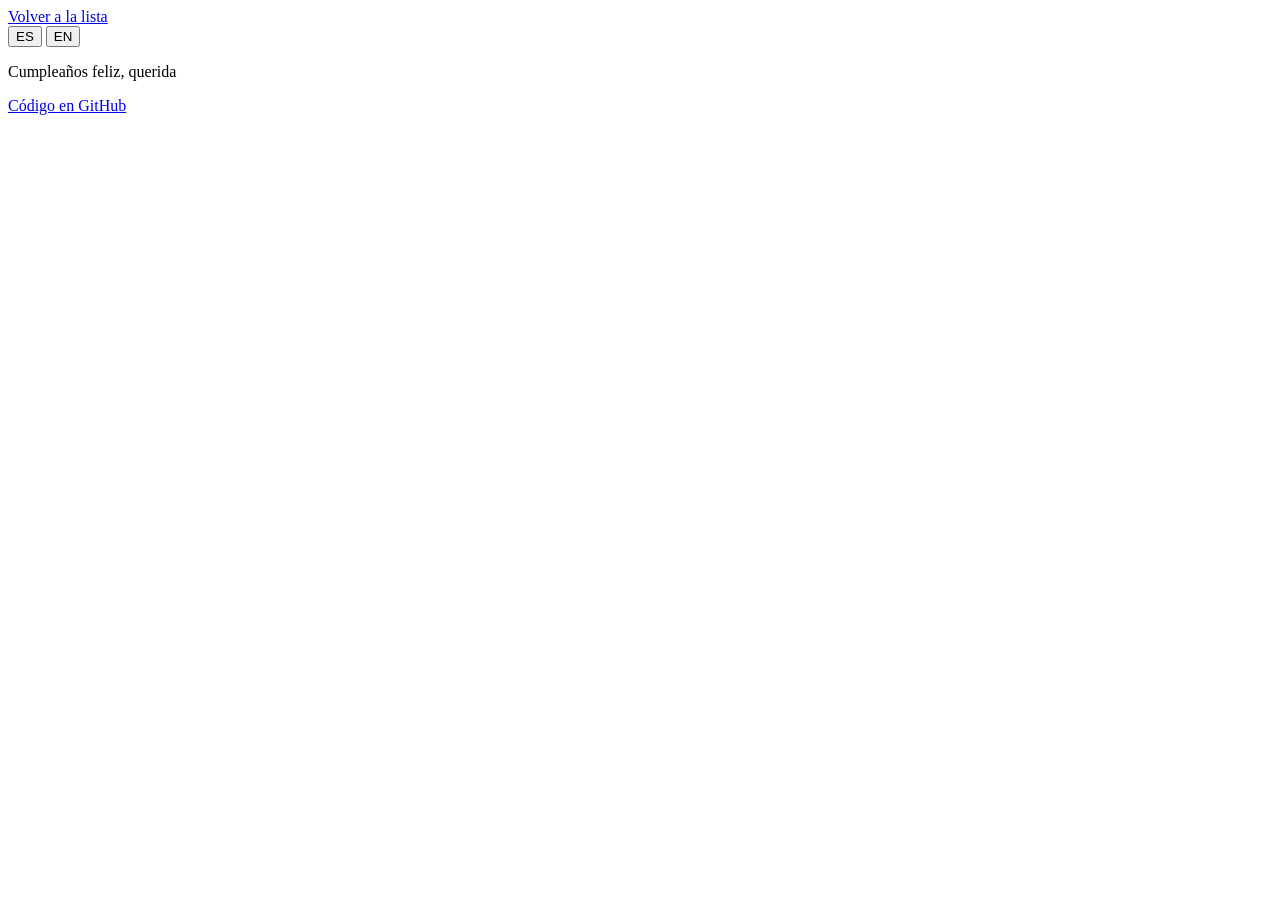
==== public/nombre.html @ feb1a20e "feat(web): girl/boy toggle, name lookup and per-name score page" ====
<!doctype html>
<html lang="es">
  <head>
    <meta charset="utf-8" />
    <meta name="viewport" content="width=device-width, initial-scale=1" />
    <title>Puntuación del nombre</title>
    <meta name="description" content="Puntuación de un nombre: anonimato, tildes, Cumpleaños feliz, escritura, uso actual y emails con vuestros apellidos." />
    <meta name="robots" content="noindex" />
    <link rel="icon" href="/favicon.svg" type="image/svg+xml" />
    <link rel="preload" href="/fonts/nunito-latin-wght-normal.woff2" as="font" type="font/woff2" crossorigin />
    <link rel="stylesheet" href="/styles.css" />
    <script type="module" src="/name.js"></script>
  </head>
  <body>
    <div class="sky" aria-hidden="true"><span class="cloud cloud-sky"></span><span class="cloud cloud-pink"></span><span class="cloud cloud-lilac"></span></div>

    <main class="page">
      <div class="topbar">
        <a class="back" id="back" href="/" data-i18n="back">Volver a la lista</a>
        <nav class="toggle lang" aria-label="Idioma / Language">
          <button type="button" data-lang="es" aria-pressed="true">ES</button>
          <button type="button" data-lang="en" aria-pressed="false">EN</button>
        </nav>
      </div>

      <header class="hero">
        <p class="song">
          <span class="song-line" data-i18n="songLine">Cumpleaños feliz, querida</span>
          <span class="song-name" id="song-name"></span>
        </p>
      </header>

      <div id="status" role="status" aria-live="polite"></div>

      <article class="detail" id="detail" hidden>
        <section class="total glass">
          <div class="total-score">
            <span class="total-number" id="total-number"></span>
            <span class="total-label" data-i18n="totalScore">Puntuación total</span>
          </div>
          <p id="place"></p>
        </section>

        <section>
          <h2 data-i18n="criteriaTitle">Cómo se calcula</h2>
          <ul class="criteria" id="criteria"></ul>
        </section>

        <section>
          <h2 data-i18n="factsTitle">Datos</h2>
          <dl class="facts glass" id="facts"></dl>
        </section>

        <section>
          <h2 id="handles-title"></h2>
          <div id="handles"></div>
        </section>
      </article>

      <footer class="footer">
        <p id="source"></p>
        <p><a href="https://github.com/gonzaloacosta/ine-name-score-for-dev-parents" data-i18n="code">Código en GitHub</a></p>
      </footer>
    </main>
  </body>
</html>
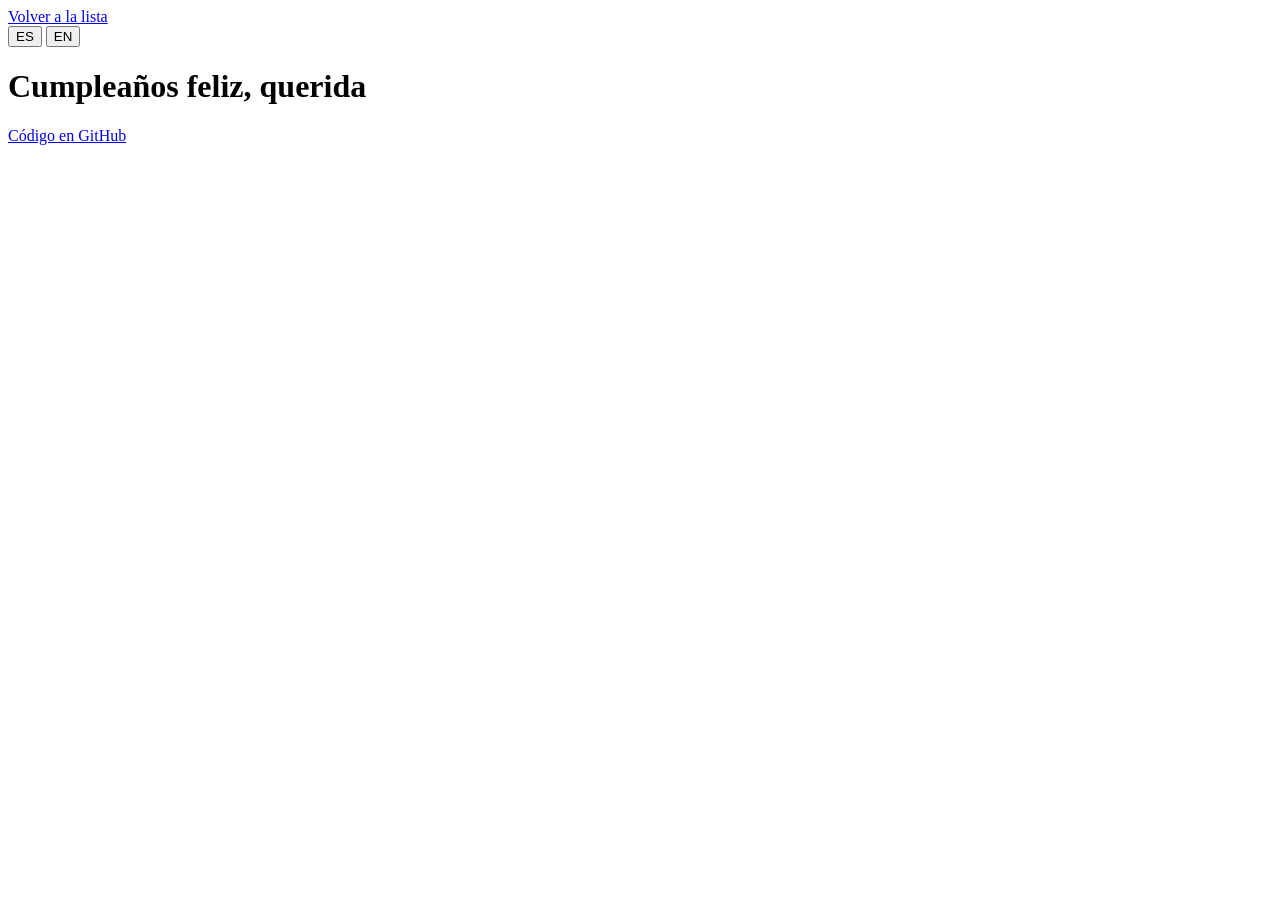
==== commit 25c28cd1: "fix: storage-blocked browsers, vowelless names, Ç and compound census keys, boys' stress, rank parit" ====
--- a/public/nombre.html
+++ b/public/nombre.html
@@ -24,10 +24,10 @@
       </div>
 
       <header class="hero">
-        <p class="song">
+        <h1 class="song">
           <span class="song-line" data-i18n="songLine">Cumpleaños feliz, querida</span>
           <span class="song-name" id="song-name"></span>
-        </p>
+        </h1>
       </header>
 
       <div id="status" role="status" aria-live="polite"></div>
@@ -38,7 +38,10 @@
             <span class="total-number" id="total-number"></span>
             <span class="total-label" data-i18n="totalScore">Puntuación total</span>
           </div>
-          <p id="place"></p>
+          <div>
+            <p id="place"></p>
+            <p class="hint" id="spelling-note" hidden></p>
+          </div>
         </section>
 
         <section>
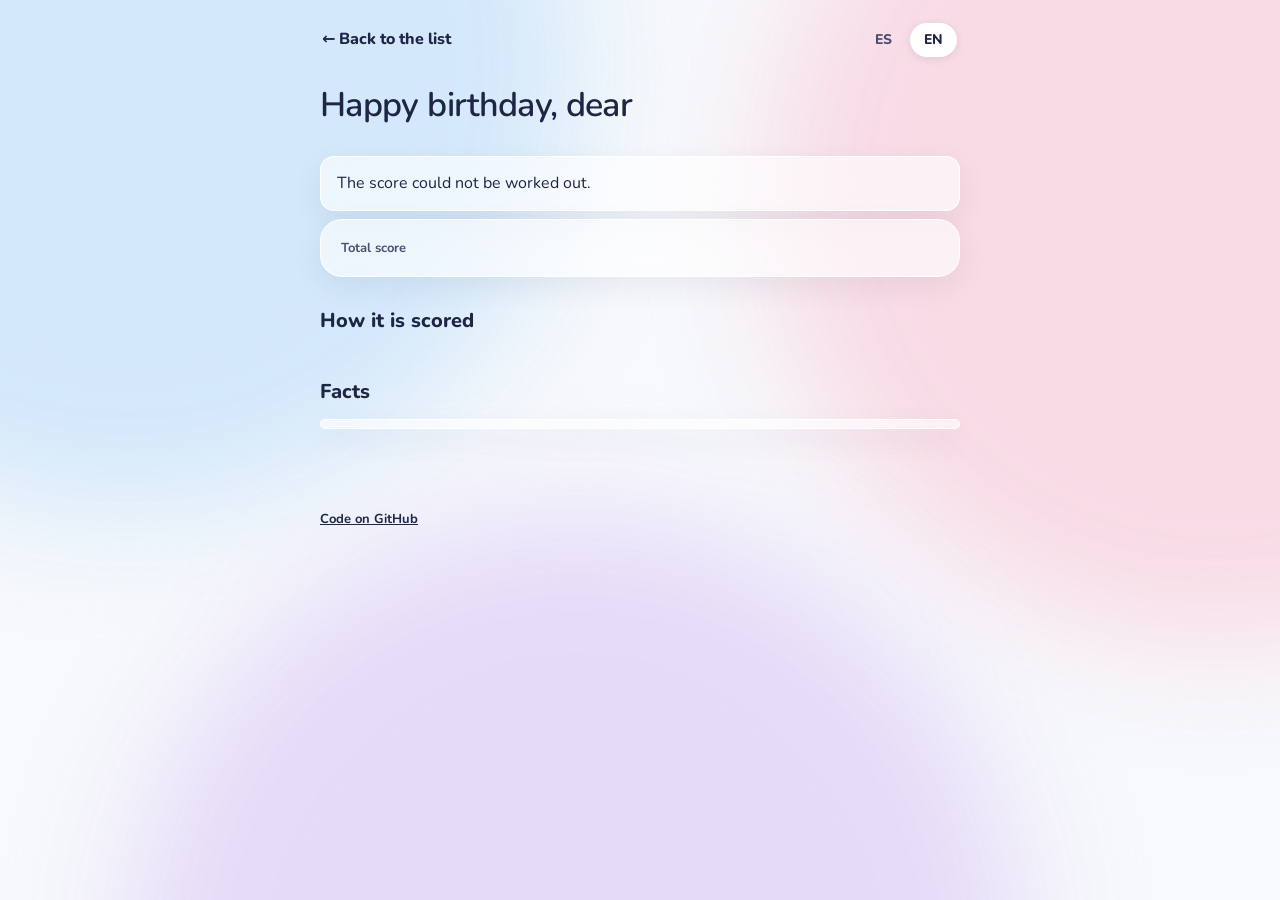
==== commit f42cd7d0: "feat: relative URLs and Cloudflare Worker for gonzaloacosta.me/name-score; rename repo to name-score" ====
--- a/public/nombre.html
+++ b/public/nombre.html
@@ -6,17 +6,17 @@
     <title>Puntuación del nombre</title>
     <meta name="description" content="Puntuación de un nombre: anonimato, tildes, Cumpleaños feliz, escritura, uso actual y emails con vuestros apellidos." />
     <meta name="robots" content="noindex" />
-    <link rel="icon" href="/favicon.svg" type="image/svg+xml" />
-    <link rel="preload" href="/fonts/nunito-latin-wght-normal.woff2" as="font" type="font/woff2" crossorigin />
-    <link rel="stylesheet" href="/styles.css" />
-    <script type="module" src="/name.js"></script>
+    <link rel="icon" href="favicon.svg" type="image/svg+xml" />
+    <link rel="preload" href="fonts/nunito-latin-wght-normal.woff2" as="font" type="font/woff2" crossorigin />
+    <link rel="stylesheet" href="styles.css" />
+    <script type="module" src="name.js"></script>
   </head>
   <body>
     <div class="sky" aria-hidden="true"><span class="cloud cloud-sky"></span><span class="cloud cloud-pink"></span><span class="cloud cloud-lilac"></span></div>
 
     <main class="page">
       <div class="topbar">
-        <a class="back" id="back" href="/" data-i18n="back">Volver a la lista</a>
+        <a class="back" id="back" href="./" data-i18n="back">Volver a la lista</a>
         <nav class="toggle lang" aria-label="Idioma / Language">
           <button type="button" data-lang="es" aria-pressed="true">ES</button>
           <button type="button" data-lang="en" aria-pressed="false">EN</button>
@@ -62,7 +62,7 @@
 
       <footer class="footer">
         <p id="source"></p>
-        <p><a href="https://github.com/gonzaloacosta/ine-name-score-for-dev-parents" data-i18n="code">Código en GitHub</a></p>
+        <p><a href="https://github.com/gonzaloacosta/name-score" data-i18n="code">Código en GitHub</a></p>
       </footer>
     </main>
   </body>
--- a/public/styles.css
+++ b/public/styles.css
@@ -0,0 +1,745 @@
+@font-face {
+  font-family: "Nunito";
+  src: url("fonts/nunito-latin-wght-normal.woff2") format("woff2");
+  font-weight: 200 1000;
+  font-style: normal;
+  font-display: swap;
+}
+
+/* Palette B · Nube moderna */
+:root {
+  --white: #f7f9fc;
+  --sky: #cfe6fa;
+  --pink: #f8d7e3;
+  --lilac: #e3d7f7;
+  --coral: #ff9f8a;
+  --navy: #1f2544;
+  --navy-soft: #4a5072;
+  --bar: linear-gradient(90deg, #8ec5f0, #c3a8ee, #f4a9c4);
+  /* Same hues, deep enough for >= 3:1 on the clouds (large text, WCAG AA). */
+  --name-ink: linear-gradient(90deg, #3f7fc9, #7a55c7, #c9507e);
+  --glass: rgba(255, 255, 255, 0.62);
+  --glass-edge: rgba(255, 255, 255, 0.9);
+  --ring: #7a5cd6;
+  --radius-lg: 22px;
+  --radius-md: 14px;
+  --font: "Nunito", ui-rounded, system-ui, -apple-system, "Segoe UI", sans-serif;
+  color-scheme: light;
+}
+
+*,
+*::before,
+*::after {
+  box-sizing: border-box;
+}
+
+html {
+  -webkit-text-size-adjust: 100%;
+}
+
+body {
+  margin: 0;
+  min-height: 100vh;
+  background: var(--white);
+  color: var(--navy);
+  font-family: var(--font);
+  font-size: 1rem;
+  line-height: 1.55;
+  overflow-x: hidden;
+}
+
+/* Background clouds: three soft blobs that drift very slowly. */
+.sky {
+  position: fixed;
+  inset: 0;
+  z-index: -1;
+  overflow: hidden;
+  pointer-events: none;
+}
+
+.cloud {
+  position: absolute;
+  width: 70vmax;
+  height: 70vmax;
+  border-radius: 50%;
+  filter: blur(60px);
+  opacity: 0.9;
+  animation: drift 38s ease-in-out infinite alternate;
+}
+
+.cloud-sky {
+  background: var(--sky);
+  top: -30vmax;
+  left: -25vmax;
+}
+
+.cloud-pink {
+  background: var(--pink);
+  top: -20vmax;
+  right: -30vmax;
+  animation-duration: 46s;
+  animation-direction: alternate-reverse;
+}
+
+.cloud-lilac {
+  background: var(--lilac);
+  bottom: -40vmax;
+  left: 10vmax;
+  animation-duration: 54s;
+}
+
+@keyframes drift {
+  to {
+    transform: translate3d(6vmax, 4vmax, 0) scale(1.08);
+  }
+}
+
+.page {
+  position: relative;
+  width: min(100% - 32px, 640px);
+  margin: 0 auto;
+  padding: 20px 0 48px;
+}
+
+/* Top bar: girl/boy and language toggles (or the back link on the name page) */
+.topbar {
+  display: flex;
+  justify-content: space-between;
+  align-items: center;
+  gap: 12px;
+}
+
+.toggle {
+  display: inline-flex;
+  gap: 4px;
+  padding: 3px;
+  border-radius: 999px;
+}
+
+.toggle.sex {
+  background: rgba(255, 255, 255, 0.45);
+  box-shadow: inset 0 0 0 1px var(--glass-edge);
+}
+
+.toggle button {
+  font: inherit;
+  font-size: 0.875rem;
+  font-weight: 800;
+  color: var(--navy-soft);
+  background: transparent;
+  border: 0;
+  border-radius: 999px;
+  padding: 6px 14px;
+  cursor: pointer;
+}
+
+.toggle button[aria-pressed="true"] {
+  background: #fff;
+  color: var(--navy);
+  box-shadow: 0 2px 8px rgba(31, 37, 68, 0.1);
+}
+
+.back {
+  font-weight: 800;
+  color: var(--navy);
+  text-decoration: none;
+  padding: 6px 2px;
+}
+
+.back::before {
+  content: "\2190\00a0";
+}
+
+.back:hover {
+  text-decoration: underline;
+}
+
+/* Hero: the song line is the page's one bold moment. */
+.hero {
+  padding: 28px 0 24px;
+}
+
+.heading {
+  margin: 0 0 18px;
+  font-size: 1rem;
+  font-weight: 700;
+  color: var(--navy-soft);
+}
+
+.song {
+  margin: 0;
+  display: flex;
+  flex-direction: column;
+  line-height: 1.02;
+  letter-spacing: -0.02em;
+}
+
+.song-line {
+  font-size: clamp(1.5rem, 5vw, 2.125rem);
+  font-weight: 600;
+}
+
+.song-name {
+  font-size: clamp(3.75rem, 17vw, 7.5rem);
+  font-weight: 900;
+  padding-bottom: 0.08em;
+  background: var(--name-ink);
+  -webkit-background-clip: text;
+  background-clip: text;
+  color: transparent;
+  overflow-wrap: anywhere;
+}
+
+.song-name.is-new {
+  animation: sing 0.6s cubic-bezier(0.2, 0.8, 0.2, 1);
+}
+
+@keyframes sing {
+  from {
+    opacity: 0;
+    transform: translateY(0.18em);
+  }
+}
+
+.tagline {
+  margin: 18px 0 0;
+  max-width: 34rem;
+  color: var(--navy-soft);
+}
+
+/* Glass surfaces */
+.glass {
+  background: var(--glass);
+  border: 1px solid var(--glass-edge);
+  -webkit-backdrop-filter: blur(14px);
+  backdrop-filter: blur(14px);
+  box-shadow: 0 10px 30px rgba(31, 37, 68, 0.07);
+}
+
+/* Search form */
+.search {
+  border-radius: var(--radius-lg);
+  padding: 18px;
+}
+
+.fields {
+  display: grid;
+  grid-template-columns: 1fr 1fr;
+  gap: 12px;
+}
+
+.field {
+  display: grid;
+  gap: 6px;
+  font-size: 0.875rem;
+  font-weight: 700;
+}
+
+.field input {
+  font: inherit;
+  font-weight: 600;
+  font-size: 1rem;
+  color: var(--navy);
+  width: 100%;
+  min-width: 0;
+  padding: 11px 14px;
+  border: 1px solid #e3def0;
+  border-radius: var(--radius-md);
+  background: #fff;
+}
+
+.field input[aria-invalid="true"] {
+  border-color: #d9534f;
+}
+
+.hint {
+  margin: 10px 0 0;
+  font-size: 0.8125rem;
+  color: var(--navy-soft);
+}
+
+.actions {
+  display: flex;
+  flex-wrap: wrap;
+  align-items: center;
+  justify-content: space-between;
+  gap: 12px;
+  margin-top: 16px;
+}
+
+.switch {
+  display: inline-flex;
+  align-items: center;
+  gap: 10px;
+  font-size: 0.9375rem;
+  font-weight: 600;
+  cursor: pointer;
+}
+
+.switch input {
+  position: absolute;
+  opacity: 0;
+  width: 1px;
+  height: 1px;
+}
+
+.switch .track {
+  position: relative;
+  flex: none;
+  width: 40px;
+  height: 24px;
+  border-radius: 999px;
+  background: #d8d3e6;
+  transition: background 0.2s;
+}
+
+.switch .track::after {
+  content: "";
+  position: absolute;
+  top: 3px;
+  left: 3px;
+  width: 18px;
+  height: 18px;
+  border-radius: 50%;
+  background: #fff;
+  box-shadow: 0 1px 3px rgba(31, 37, 68, 0.2);
+  transition: transform 0.2s;
+}
+
+.switch input:checked + .track {
+  background: #b9a3ea;
+}
+
+.switch input:focus-visible + .track {
+  outline: 3px solid var(--ring);
+  outline-offset: 2px;
+}
+
+.switch input:checked + .track::after {
+  transform: translateX(16px);
+}
+
+.primary {
+  font: inherit;
+  font-weight: 800;
+  font-size: 1rem;
+  color: var(--navy);
+  background: var(--coral);
+  border: 0;
+  border-radius: var(--radius-md);
+  padding: 12px 22px;
+  cursor: pointer;
+  box-shadow: 0 6px 16px rgba(255, 159, 138, 0.45);
+}
+
+.primary:hover {
+  background: #ff8f77;
+}
+
+.primary:disabled {
+  cursor: progress;
+  opacity: 0.7;
+}
+
+:focus-visible {
+  outline: 3px solid var(--ring);
+  outline-offset: 2px;
+}
+
+/* Name lookup */
+.lookup {
+  margin-top: 14px;
+  border-radius: var(--radius-lg);
+  padding: 14px 18px;
+}
+
+.lookup-row {
+  display: flex;
+  gap: 10px;
+  margin-top: 6px;
+}
+
+.lookup .field {
+  display: block;
+}
+
+.lookup input {
+  flex: 1;
+  min-width: 0;
+  font: inherit;
+  font-weight: 600;
+  font-size: 1rem;
+  color: var(--navy);
+  padding: 11px 14px;
+  border: 1px solid #e3def0;
+  border-radius: var(--radius-md);
+  background: #fff;
+}
+
+.secondary {
+  font: inherit;
+  font-weight: 800;
+  font-size: 0.9375rem;
+  color: var(--navy);
+  background: #fff;
+  border: 2px solid #c3a8ee;
+  border-radius: var(--radius-md);
+  padding: 9px 16px;
+  cursor: pointer;
+  white-space: nowrap;
+}
+
+.secondary:hover {
+  background: #f4effc;
+}
+
+/* Results */
+.results {
+  margin-top: 32px;
+}
+
+.results-head {
+  display: flex;
+  flex-wrap: wrap;
+  align-items: baseline;
+  justify-content: space-between;
+  gap: 4px 12px;
+  margin-bottom: 12px;
+}
+
+.results-head h2 {
+  margin: 0;
+  font-size: 1.25rem;
+  font-weight: 800;
+}
+
+.results-head .hint {
+  margin: 0;
+}
+
+.names {
+  list-style: none;
+  margin: 0;
+  padding: 0;
+  display: grid;
+  gap: 8px;
+}
+
+.name-row {
+  display: grid;
+  grid-template-columns: 2ch minmax(5.5rem, 8rem) 1fr 2.5ch;
+  align-items: center;
+  gap: 12px;
+  width: 100%;
+  padding: 12px 16px;
+  border-radius: var(--radius-md);
+  font: inherit;
+  color: inherit;
+  text-align: left;
+  text-decoration: none;
+  cursor: pointer;
+}
+
+.name-row:hover {
+  background: rgba(255, 255, 255, 0.8);
+}
+
+.name-row[aria-current="true"] {
+  box-shadow: inset 0 0 0 2px #c3a8ee, 0 10px 30px rgba(31, 37, 68, 0.07);
+}
+
+.rank {
+  font-weight: 800;
+  color: var(--navy-soft);
+  font-variant-numeric: tabular-nums;
+}
+
+.name {
+  font-size: 1.125rem;
+  font-weight: 800;
+  overflow: hidden;
+  text-overflow: ellipsis;
+  white-space: nowrap;
+}
+
+.bar {
+  height: 10px;
+  border-radius: 999px;
+  background: rgba(31, 37, 68, 0.07);
+  overflow: hidden;
+}
+
+.bar > span {
+  display: block;
+  height: 100%;
+  width: calc(var(--score, 0) * 100%);
+  border-radius: inherit;
+  background: var(--bar);
+}
+
+.score {
+  font-weight: 800;
+  text-align: right;
+  font-variant-numeric: tabular-nums;
+}
+
+/* Loading skeleton */
+.skeleton {
+  height: 50px;
+  border-radius: var(--radius-md);
+  background: linear-gradient(90deg, rgba(255, 255, 255, 0.45), rgba(255, 255, 255, 0.9), rgba(255, 255, 255, 0.45));
+  background-size: 200% 100%;
+  animation: shimmer 1.2s linear infinite;
+}
+
+@keyframes shimmer {
+  to {
+    background-position: -200% 0;
+  }
+}
+
+/* Status: errors and empty states */
+#status:empty {
+  display: none;
+}
+
+.summary {
+  margin: 0 0 10px;
+}
+
+.notice {
+  border-radius: var(--radius-md);
+  padding: 14px 16px;
+  margin-bottom: 8px;
+}
+
+.notice p {
+  margin: 0;
+}
+
+.notice .primary {
+  margin-top: 12px;
+}
+
+/* Excluded names */
+.excluded {
+  margin-top: 16px;
+  padding: 14px 16px;
+  border-radius: var(--radius-md);
+  background: rgba(255, 159, 138, 0.16);
+  border: 1px solid rgba(255, 159, 138, 0.35);
+}
+
+.excluded h3 {
+  margin: 0 0 8px;
+  font-size: 0.9375rem;
+  font-weight: 800;
+}
+
+.excluded ul {
+  margin: 0;
+  padding: 0;
+  list-style: none;
+  display: flex;
+  flex-wrap: wrap;
+  gap: 6px 14px;
+  font-size: 0.9375rem;
+}
+
+.excluded b {
+  font-weight: 900;
+  color: #b4432c;
+}
+
+/* Name page */
+.detail {
+  display: grid;
+  gap: 28px;
+}
+
+.detail h2 {
+  margin: 0 0 12px;
+  font-size: 1.25rem;
+  font-weight: 800;
+}
+
+.total {
+  display: flex;
+  align-items: center;
+  gap: 20px;
+  border-radius: var(--radius-lg);
+  padding: 18px 20px;
+}
+
+.total p {
+  margin: 0;
+}
+
+.total-score {
+  display: grid;
+  justify-items: center;
+  flex: none;
+}
+
+.total-number {
+  font-size: 3rem;
+  font-weight: 900;
+  line-height: 1;
+  font-variant-numeric: tabular-nums;
+}
+
+.total-label {
+  font-size: 0.8125rem;
+  font-weight: 700;
+  color: var(--navy-soft);
+}
+
+.criteria {
+  list-style: none;
+  margin: 0;
+  padding: 0;
+  display: grid;
+  gap: 8px;
+}
+
+.criterion {
+  border-radius: var(--radius-md);
+  padding: 12px 16px;
+}
+
+.criterion-head {
+  display: grid;
+  grid-template-columns: minmax(9rem, 13rem) 1fr 2.5ch;
+  align-items: center;
+  gap: 12px;
+}
+
+.criterion h3 {
+  margin: 0;
+  font-size: 1rem;
+  font-weight: 800;
+}
+
+.criterion .hint {
+  margin-top: 6px;
+}
+
+.facts {
+  margin: 0;
+  border-radius: var(--radius-md);
+  padding: 4px 16px;
+}
+
+.fact {
+  display: grid;
+  grid-template-columns: minmax(10rem, 1fr) 1.2fr;
+  gap: 12px;
+  padding: 10px 0;
+}
+
+.fact + .fact {
+  border-top: 1px solid rgba(31, 37, 68, 0.08);
+}
+
+.fact dt {
+  font-weight: 700;
+  color: var(--navy-soft);
+}
+
+.fact dd {
+  margin: 0;
+  font-weight: 700;
+}
+
+.handles {
+  list-style: none;
+  margin: 0;
+  padding: 4px 16px;
+  border-radius: var(--radius-md);
+}
+
+.handles li {
+  display: flex;
+  justify-content: space-between;
+  gap: 12px;
+  padding: 8px 0;
+  overflow-wrap: anywhere;
+}
+
+.handles li + li {
+  border-top: 1px solid rgba(31, 37, 68, 0.08);
+}
+
+.handles .verdict {
+  flex: none;
+  font-weight: 700;
+  color: var(--navy-soft);
+}
+
+.handles .is-bad .verdict,
+.handles b,
+.excluded-note {
+  color: #b4432c;
+  font-weight: 800;
+}
+
+.excluded-note {
+  margin: 10px 0 0;
+}
+
+.footer {
+  margin-top: 40px;
+  font-size: 0.8125rem;
+  color: var(--navy-soft);
+}
+
+.footer p {
+  margin: 4px 0;
+}
+
+.footer a {
+  color: var(--navy);
+  font-weight: 700;
+}
+
+@media (max-width: 480px) {
+  .fields {
+    grid-template-columns: 1fr;
+  }
+
+  .primary {
+    width: 100%;
+  }
+
+  .lookup-row {
+    flex-direction: column;
+  }
+
+  .criterion-head {
+    grid-template-columns: 1fr 2.5ch;
+  }
+
+  .criterion-head .bar {
+    grid-column: 1 / -1;
+    grid-row: 2;
+  }
+
+  .fact {
+    grid-template-columns: 1fr;
+    gap: 2px;
+  }
+
+  .name-row {
+    grid-template-columns: 2ch minmax(4.5rem, 6.5rem) 1fr 2.5ch;
+    gap: 10px;
+    padding: 11px 12px;
+  }
+}
+
+@media (prefers-reduced-motion: reduce) {
+  .cloud,
+  .skeleton,
+  .song-name.is-new {
+    animation: none;
+  }
+}
